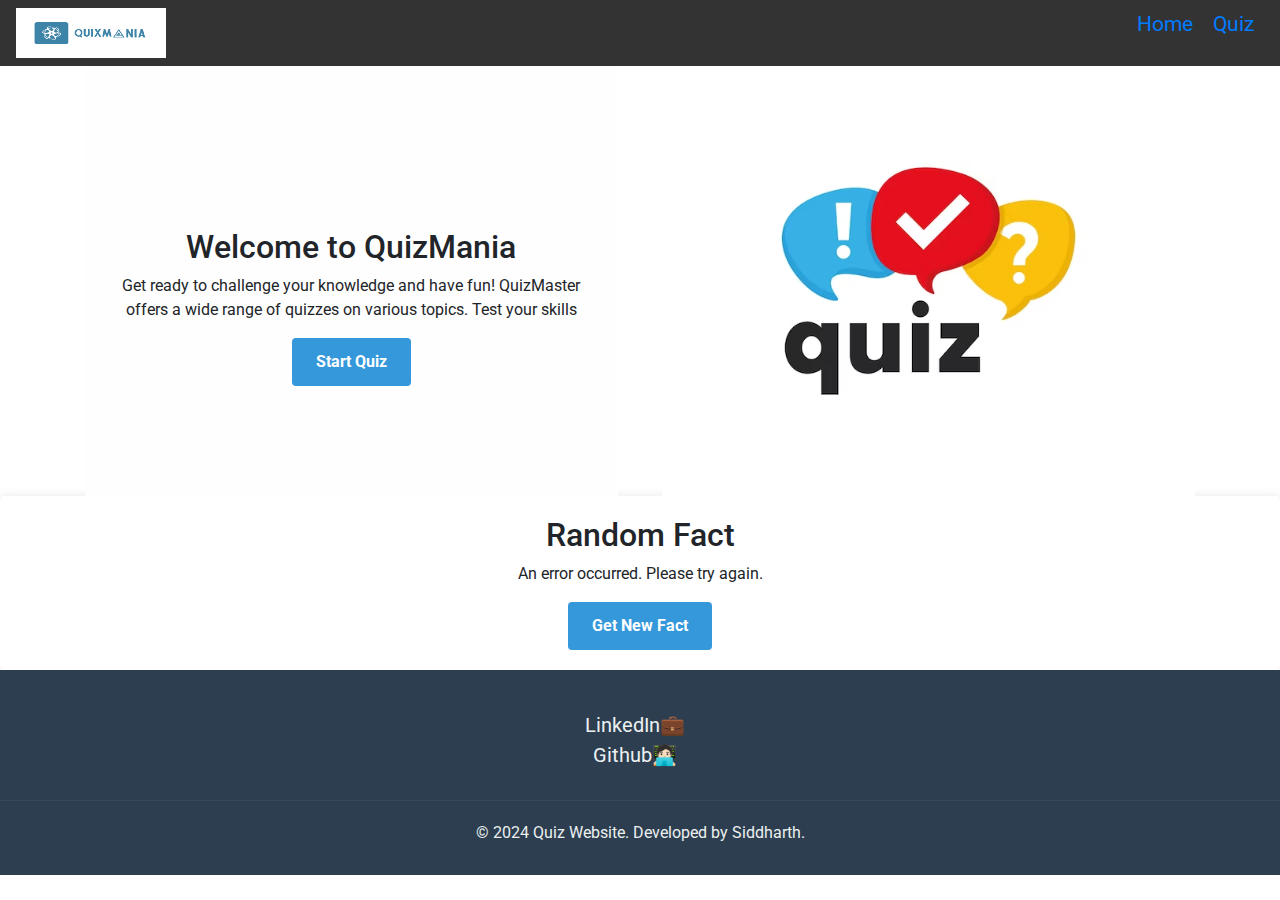
==== index.html @ 58938c0b "Uploaded Files" ====
<!DOCTYPE html>
<html lang="en">
<head>
    <meta charset="UTF-8">
    <meta name="viewport" content="width=device-width, initial-scale=1.0">
    <title>QuixMania</title>
    <link rel="stylesheet" href="style.css">
    <link rel="stylesheet" href="https://fonts.googleapis.com/css2?family=Roboto:wght@300&display=swap">
    <link rel="stylesheet" href="https://stackpath.bootstrapcdn.com/bootstrap/4.5.2/css/bootstrap.min.css">
</head>
<body>
    <!-- bootstrap navbar -->
    <nav class="navbar">
        <div class="logo">
            <img src="logo.png" alt="logo">
        </div>
        <div class="nav-links">
            <ul>
                <li><a href="index.html">Home</a></li>
                <li><a href="quiz.html">Quiz</a></li>
            </ul>
    </nav>



    

    <!-- main content -->
    <div class="container">
        <div class="text-box">
            <h2>Welcome to QuizMania</h2>
            <p class="para1">Get ready to challenge your knowledge and have fun! QuizMaster offers a wide range of quizzes on various topics. Test your skills</p>
            <a href="quiz.html"><button onclick="" class="btn1">Start Quiz</button>
            </a>
        </div>
        <div class="photo-box">
            <img src="quiz.png" alt="Your image description">
        </div>
    </div>


    <!-- random fact -->

    <div class="fact-container">
        <h2>Random Fact</h2>
        <p id="randomFact">Loading...</p>
        <button id="newFactButton" class="btn1">Get New Fact</button>
    </div>





    <!-- footer -->
    
    <footer class="footer">
        <div class="footer-content">
            <div class="footer-section">
                <div class="social-icons">
                    <a href="https://www.linkedin.com/in/siddharthm7/" aria-label="LinkedIn">LinkedIn💼</a>
                    <a href="https://github.com/siddharth-m7" aria-label="Github">Github🧑🏻‍💻</a>
                </div>
            </div>
        </div>
        <div class="copyright">
            &copy; 2024 Quiz Website. Developed by Siddharth.
        </div>
    </footer>
    <script src="script.js"></script>
</body>
</html>
---- style.css ----
/* import google font */
@import url('https://fonts.googleapis.com/css2?family=Roboto:wght@400;700&display=swap');
body{
    margin: 0;
    padding: 0;
    /* set google font */
    font-family: 'Roboto', sans-serif;
    /* remove blue color of anchor */
    color: #333;
  }

  .navbar{
    display: flex;
    justify-content: space-between;
    align-items: center;
    background-color: #333;
    color: #fff;
    padding: 10px 20px;
  }

  .navbar .logo img{    
    width: 150px;
    margin: 0;
    height: 50px;
  }

  .navbar ul{
    display: flex;
    list-style: none;
  }

    .navbar ul li{
        padding: 0 10px;
        font-size: 1.3em;
    }






  /*  */
  .container {
    display: flex;
    justify-content: space-between;
    width: 100vw;
    margin: 0 auto;
    }
    .text-box, .photo-box {
    width: 48%;
    padding: 20px;
    box-sizing: border-box;
    }
    .text-box {
    background-color: #fffefe;
    text-align: center;
    padding-top: 18vh;
    }

    @media (max-width: 1200px) {
        .text-box {
            background-color: #fffefe;
            text-align: center;
            align-items: center;
            justify-content: center;
            padding-top: 3vh;
            font-size: 3em;
            }
      }

    .photo-box {
    background-color: #ffffff;
    margin:0;
    display: flex;
    justify-content: center;
    align-items: center;

    }
    img {
    max-width: 100%;
    height: auto;
    }

    @media (max-width: 1200px) {
    .container {
        flex-direction: column;
    }
    .text-box, .photo-box {
        width: 100%;
        margin-bottom: 20px;
    }
}

.btn1 {
    display: inline-block;
    padding: 12px 24px;
    font-size: 16px;
    font-weight: bold;
    text-align: center;
    text-decoration: none;
    background-color: #3498db;
    color: #ffffff;
    border: none;
    border-radius: 4px;
    cursor: pointer;
    transition: background-color 0.3s ease;
}

.btn1:hover {
    background-color: #2980b9;
}

.btn1:active {
    background-color: #2471a3;
}
@media (max-width: 1200px) {
    .btn1\ {
        padding: 10px 20px;
        font-size: 14px;
    }
}

@media (max-width: 800px) {
    .btn1 {
        padding: 8px 16px;
        font-size: 12px;
    }
}

h1 {
    font-family: 'Arial', sans-serif;
    font-size: 2.5rem;
    color: #333333;
    text-align: center;
    text-transform: uppercase;
    letter-spacing: 2px;
    margin-bottom: 20px;
    padding: 10px;
    border-bottom: 2px solid #3498db;
    text-shadow: 1px 1px 2px rgba(0,0,0,0.1);
}

@media (max-width: 1200px) {
    h1 {
        font-size: 6vw;
        letter-spacing: 1px;
    }
}



/* footer */


body {
    margin: 0;
    padding: 0;
    font-family: Arial, sans-serif;
}

.footer {
    background-color: #2c3e50;
    color: #ecf0f1;
    padding: 30px 0;
}

.footer-content {
    max-width: 1200px;
    margin: 0 auto;
    display: flex;
    justify-content: space-between;
    flex-wrap: wrap;
}

.footer-section {
    flex: 1;
    margin: 10px;
    min-width: 200px;
}

.footer-section h3 {
    color: #3498db;
    margin-bottom: 15px;
}

.footer-section ul {
    list-style-type: none;
    padding: 0;
}

.footer-section ul li {
    margin-bottom: 8px;
}

.footer-section ul li a {
    color: #ecf0f1;
    text-decoration: none;
    transition: color 0.3s ease;
}

.footer-section ul li a:hover {
    color: #3498db;
}

.social-icons a {
    display: flex;
    flex-direction: row;
    margin-right: 10px;
    color: #ecf0f1;
    font-size: 20px;
    align-items: center;
    justify-content: center;

    transition: color 0.3s ease;
}

.social-icons a:hover {
    color: #ffffff;
    text-decoration: none;
}

.copyright {
    text-align: center;
    padding-top: 20px;
    margin-top: 20px;
    border-top: 1px solid #34495e;
}

@media (max-width: 768px) {
    .footer-content {
        flex-direction: column;
    }
    .footer-section {
        margin-bottom: 20px;
    }
}

a{
    text-decoration: none;
    color: #333;
}

a:hover{
    color: #3498db;
    text-decoration: none;
}

.fact-container {
    background: #fff;
    padding: 20px;
    border-radius: 5px;
    box-shadow: 0 0 10px rgba(0,0,0,0.1);
    text-align: center;
    width: 100vw;

}
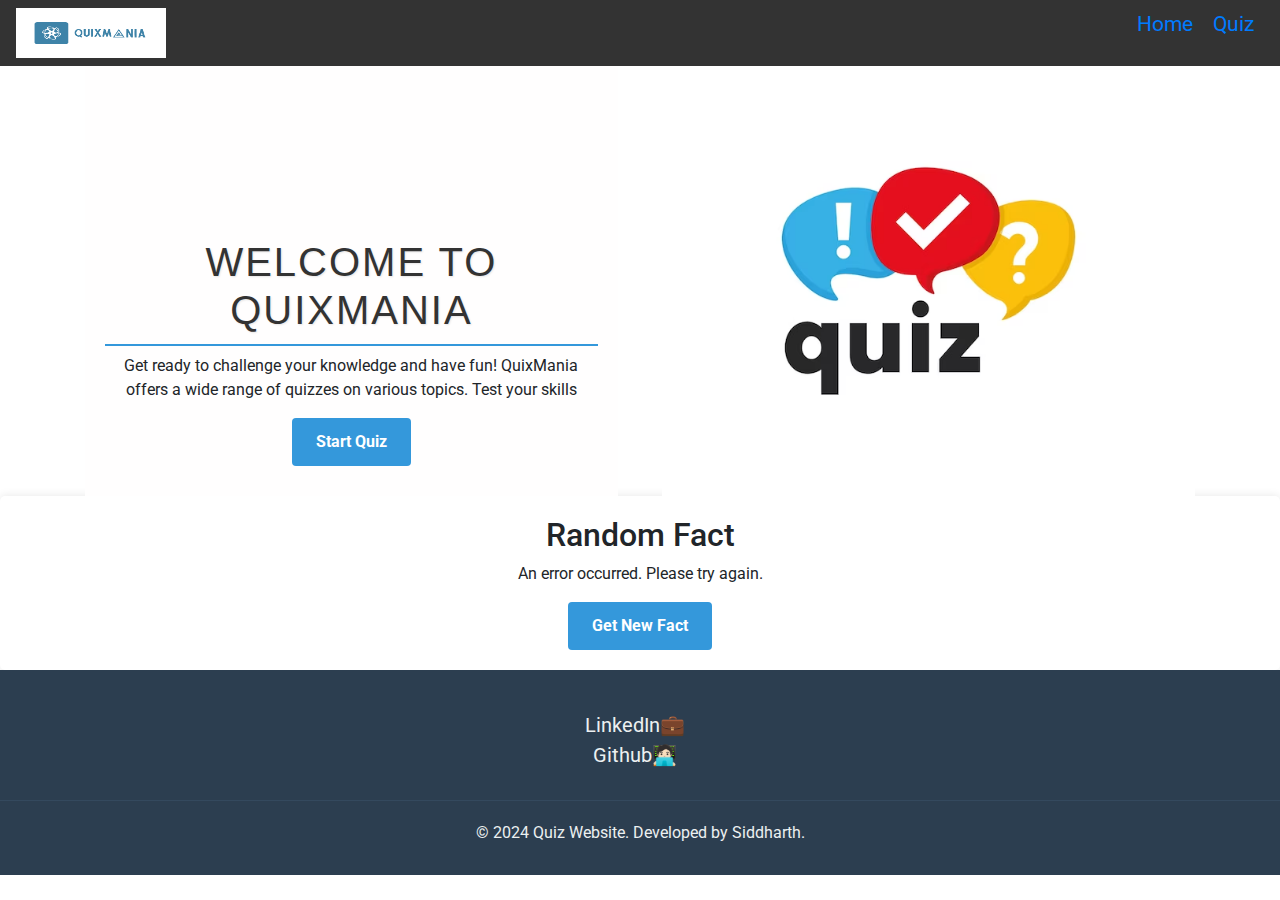
==== commit 4df3b85a: "Update index.html" ====
--- a/index.html
+++ b/index.html
@@ -28,8 +28,8 @@
     <!-- main content -->
     <div class="container">
         <div class="text-box">
-            <h2>Welcome to QuizMania</h2>
-            <p class="para1">Get ready to challenge your knowledge and have fun! QuizMaster offers a wide range of quizzes on various topics. Test your skills</p>
+            <h1>Welcome to QuixMania</h1>
+            <p class="para1">Get ready to challenge your knowledge and have fun! QuixMania offers a wide range of quizzes on various topics. Test your skills</p>
             <a href="quiz.html"><button onclick="" class="btn1">Start Quiz</button>
             </a>
         </div>
@@ -68,4 +68,4 @@
     </footer>
     <script src="script.js"></script>
 </body>
-</html>+</html>
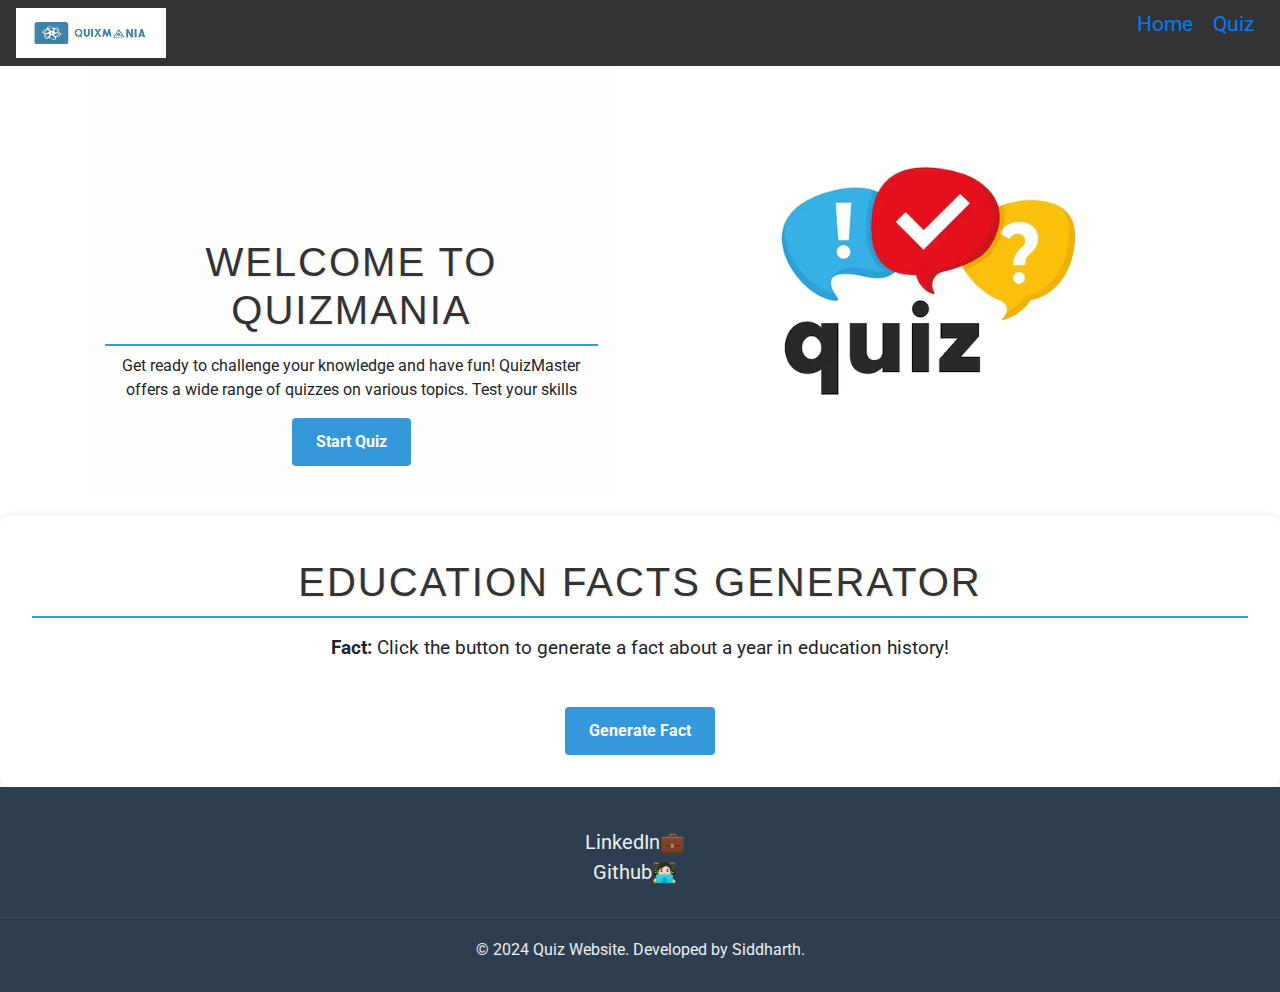
==== commit fe831408: "Update index.html" ====
--- a/index.html
+++ b/index.html
@@ -28,8 +28,8 @@
     <!-- main content -->
     <div class="container">
         <div class="text-box">
-            <h1>Welcome to QuixMania</h1>
-            <p class="para1">Get ready to challenge your knowledge and have fun! QuixMania offers a wide range of quizzes on various topics. Test your skills</p>
+            <h1>Welcome to QuizMania</h1>
+            <p class="para1">Get ready to challenge your knowledge and have fun! QuizMaster offers a wide range of quizzes on various topics. Test your skills</p>
             <a href="quiz.html"><button onclick="" class="btn1">Start Quiz</button>
             </a>
         </div>
@@ -42,9 +42,9 @@
     <!-- random fact -->
 
     <div class="fact-container">
-        <h2>Random Fact</h2>
-        <p id="randomFact">Loading...</p>
-        <button id="newFactButton" class="btn1">Get New Fact</button>
+        <h1>Education Facts Generator</h1>
+        <p id="fact">Click the button to generate a fact about a year in education history!</p>
+        <button class="btn1" onclick="generateFact()">Generate Fact</button>
     </div>
 
 
--- a/style.css
+++ b/style.css
@@ -57,14 +57,13 @@
     padding-top: 18vh;
     }
 
-    @media (max-width: 1200px) {
+    @media (max-width: 720px) {
         .text-box {
             background-color: #fffefe;
             text-align: center;
             align-items: center;
             justify-content: center;
             padding-top: 3vh;
-            font-size: 3em;
             }
       }
 
@@ -142,7 +141,7 @@
 
 @media (max-width: 1200px) {
     h1 {
-        font-size: 6vw;
+        
         letter-spacing: 1px;
     }
 }
@@ -253,4 +252,25 @@
     text-align: center;
     width: 100vw;
 
-}+}
+
+        .fact-container {
+            margin-top: 20px;
+            text-align: center;
+            background-color: white;
+            padding: 2rem;
+            border-radius: 10px;
+            box-shadow: 0 0 10px rgba(0, 0, 0, 0.1);
+        }
+        h1 {
+            color: #333;
+        }
+        #fact {
+            margin: 1rem 0;
+            font-size: 1.2rem;
+            min-height: 3em;
+        }
+        #fact::before {
+            content: 'Fact: ';
+            font-weight: bold;
+        }
